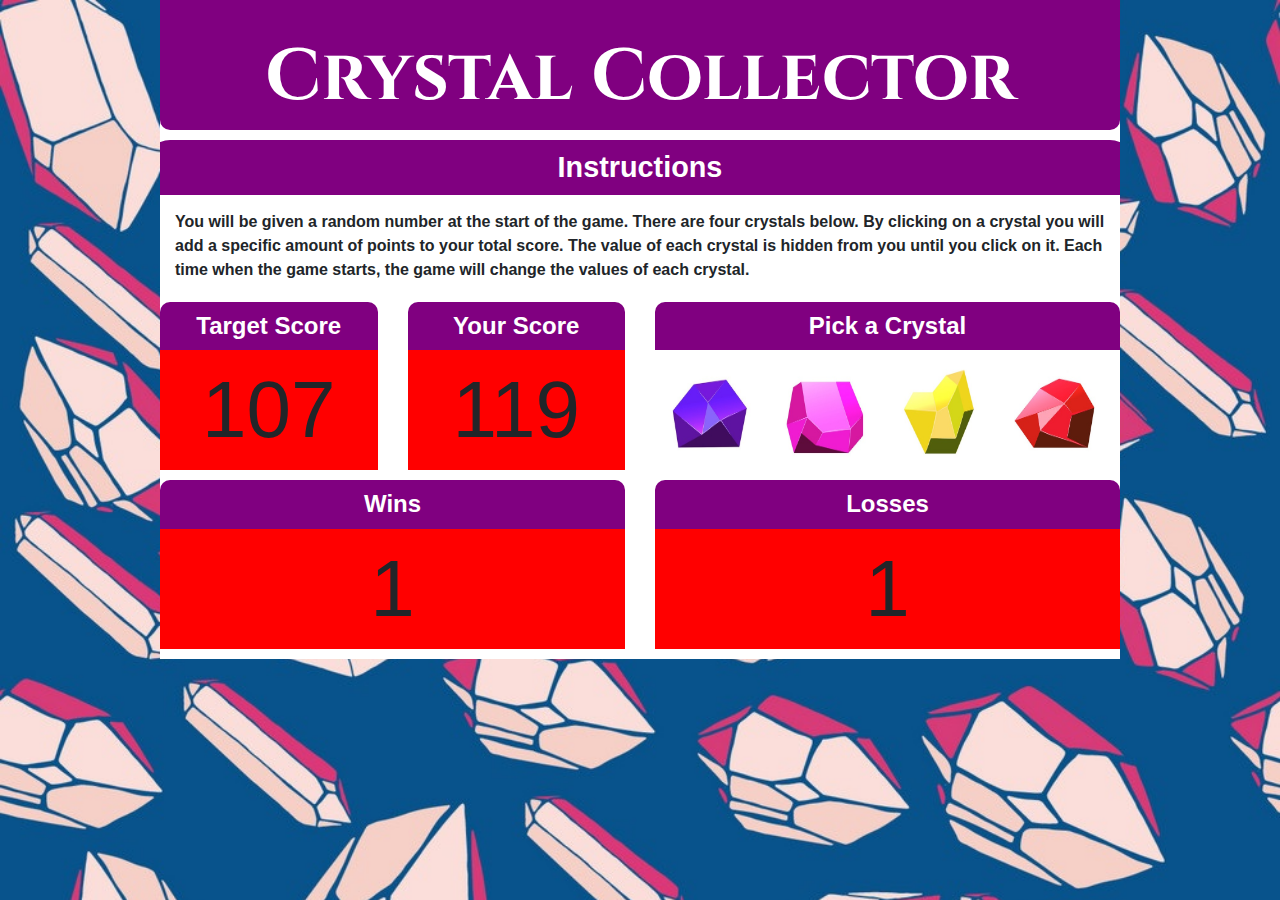
==== index1.html @ 3c86a2fc "index, css, & javascript 1" ====
<!DOCTYPE html>
<html lang="en">
<head>
    <meta charset="UTF-8">
    <meta name="viewport" content="width=device-width, initial-scale=1.0">
    <meta http-equiv="X-UA-Compatible" content="ie=edge">
    <title>Crystal Collector</title>
    <link href="https://fonts.googleapis.com/css?family=Cinzel|Notable&display=swap" rel="stylesheet">
    <link rel="stylesheet" href="https://stackpath.bootstrapcdn.com/bootstrap/4.3.1/css/bootstrap.min.css" integrity="sha384-ggOyR0iXCbMQv3Xipma34MD+dH/1fQ784/j6cY/iJTQUOhcWr7x9JvoRxT2MZw1T" crossorigin="anonymous">

    <!-- <link href="https://fonts.googleapis.com/css?family=Notable&display=swap" rel="stylesheet"> -->
    <link rel="stylesheet" href="assets/css/style.css">
</head>
<body>
<div class="container" id="page-container">
    <div class="jumbotron container" id="jumboTitle">
        <div class="container" >
          <h1 id="title">Crystal Collector</h1>
       </div>
    </div>
    <div class="row" >
        <div class="column-lg-12">
            <div class="panel panel-default" >
                <div class="panel-body">
                    <h2 id="instructions">Instructions</h2>
                    <p >You will be given a random number at the start of the game. There are four crystals below.  By clicking on a crystal you
                        will add a specific amount of points to your total score.  The value of each crystal is hidden from you until you click on 
                        it. Each time when the game starts, the game will change the values of each crystal.</p>
                </div> 
            </div>
        </div>
    </div>
    <div class="row">
        <div class="col-lg-3">
            <div class="panel panel-default">
                <h3 class="scoreboard">Target Score</h3>
                    <div class="panel-body" id="targetScore">
                        107
                   </div>

        </div>
        </div>
        <div class="col-lg-3">
                <div class="panel panel-default">
                    <h3 class="scoreboard">Your Score</h3>
                        <div class="panel-body" id="yourScore">
                            119
                            
                        </div>
    
                </div>
        </div>
        <div class="col-lg-6">
                <div class="panel panel-default">
                        <h3 class="scoreboard">Pick a Crystal</h3>
                        <div class="panel-body">
                                <img src="assets/images/crystalOne.jpg" id="one">
                                <img src="assets/images/crystalTwo.jpg" id="two">
                                <img src="assets/images/crystalThree.jpg" id="three">
                                <img src="assets/images/crystalFour.jpg"id="four">
                        </div>
    
                </div>
            </div>
            
    </div>
    <div class="row">
            <div class="col-lg-6">
                    <div class="panel panel-default">
                            <h3 class="scoreboard">Wins</h3>
                            <div class="panel-body" id="winCount">
                                1
                            </div>
                    </div> 
            </div>
            <div class="col-lg-6">
                    <div class="panel panel-default">
                            <h3 class="scoreboard">Losses</h3>
                            <div class="panel-body" id="lossCount">
                                1
                            </div>
                    </div> 
            </div>
    </div>

    
    
</div>

   
</body>
<script src="/assets/javascript/game.js"

<script src="https://code.jquery.com/jquery-3.3.1.slim.min.js" integrity="sha384-q8i/X+965DzO0rT7abK41JStQIAqVgRVzpbzo5smXKp4YfRvH+8abtTE1Pi6jizo" crossorigin="anonymous"></script>
<script src="https://cdnjs.cloudflare.com/ajax/libs/popper.js/1.14.7/umd/popper.min.js" integrity="sha384-UO2eT0CpHqdSJQ6hJty5KVphtPhzWj9WO1clHTMGa3JDZwrnQq4sF86dIHNDz0W1" crossorigin="anonymous"></script>
<script src="https://stackpath.bootstrapcdn.com/bootstrap/4.3.1/js/bootstrap.min.js" integrity="sha384-JjSmVgyd0p3pXB1rRibZUAYoIIy6OrQ6VrjIEaFf/nJGzIxFDsf4x0xIM+B07jRM" crossorigin="anonymous"></script>

</html> 
<!-- <div class="container-fluid">
    <div class="row">
        <div class="column-lg-3" id="targetnumber">
                <h3 class="scoreBoard">Target Score</h3>
                <div id="targetNumber">120</div>
        </div>
        
        <div class="column-lg-3" id="current-score">
                <h3 class="scoreBoard">Your Score</h3>
                <div id="yourScore" >120</div>
            
        </div>
        <div class="column-lg-6" >
            <div id="crystals">
                <h3 class="scoreBoard">Choose a Crystal</h3>
                <img src="assets/images/crystalOne.jpg">
                <img src="assets/images/crystalTwo.jpg">
                <img src="assets/images/crystalThree.jpg">
                <img src="assets/images/crystalFour.jpg">
                    </div>   
        </div>
    </div>
    </div>
    <div class="row" >
        <div class="column-lg-6">
                <div class="totalScore">
                        <div id="win-count">
                            <h3 class="scoreBoard1">Wins</h3>
                        </div>
                    </div> 
        </div>
    </div>
        <div class="column-lg-6">
            <div class="totalScore">
            <div id="loss-count">
                                    <h3 class="scoreBoard2">Losses</h3>
                                  </div>  
                          </div>  

            </div>
---- assets/css/style.css ----
*{
    box-sizing: border-box;
}
body{
    background-image: url("../images/crystal2.jpg") ;
    background-size:cover;
        margin: 0px;
}

#page-container{
   
   width:auto;
   max-width: 960px;
   background-color:white;
   height: auto;
   overflow:hidden;
}
#jumboTitle{
    width: 100%;    
    height: 100px;
    border: solid purple;
    border-width:0 2px 2px 2px;
    border-radius: 0 0 10px 10px;
    background-color: purple;   
}
.container{
    padding-left: 0;
    padding-right: 0;
    margin-bottom:10px;
    
}
#title{
    width: auto;

    margin-top: 0px;
    /* margin-bottom: px;  */
    position: relative;
    top: -30px;
   
    padding: 0.5px;
    /* font-family: 'Notable', sans-serif; */
    font-family: 'Cinzel', serif;
    font-size:4.5em;
    font-weight:bold;
    text-align: center;
    color: white;    
}

#instructions{
    text-align:center;
    color:white;
    padding: 10px;
    margin-bottom: 0px;
    background-color:purple;
    border-radius: 25px 25px 0 0; 
    font-size: 1.8em;
    font-weight:bold; 
    margin-top: 0px; 
}

    
#directions{
    background-color: white;
    height: auto;
    border-radius: 10px;
    margin-top: 0px;
   
}

p{
    font-size: 1em;
    font-weight: bold;
    padding:5px 30px 10px 30px;
    margin-top: 10px;
    margin-bottom: 10px;
}

.scoreboard{
     color:white;
    padding: 10px;
    margin: 0px;
    background-color:purple;
    border-radius: 10px 10px 0 0;
    font-size: 1.5em;
    font-weight:bold; 
    display:block; 
    width: 100%;
    text-align:center;
     
}

img{
    height: 100px;
    width:  85px;
    position: relative;
    margin: 13px;
    
}


#yourScore, #targetScore, #winCount, #lossCount{
    font-size: 5em;
    /* width:100%; */
    margin-top:0px;
    margin-bottom: 10px;
    padding-top:0px;
    text-align: center;
    background-color: red;
    
}
/* .scoreBoard1{
    color:white;
    padding: 10px;
    margin-top: 0px;
    margin-bottom: 0px;
    background-color:blue;
    border-radius: 10px 0 0 0px;
    font-size: 1.8em;
    font-weight:bold; 
    display:block;
    width: 28%;
    text-align:center;
    clear: left;
}
.scoreBoard2{
    color:white;
    padding: 10px;
    margin-top: 0px;
    margin-bottom: 0px;
    background-color:blue;
    border-radius: 0 0 0 10px;
    font-size: 1.8em;
    font-weight:bold; 
    display:block;
    width: 28%;
    text-align:center;
    clear: left;
}


#win-count{
    margin-top: 15px;
    border-radius: 10px 10px 0 0;
}
#win-count, #loss-count{
    float:left;
    width: 100%;
    background-color:white;
    /* border-radius: 10px 10px 10px 10px; */
/* }
#loss-count{
    border-radius: 0 0 10px 10px;
} */
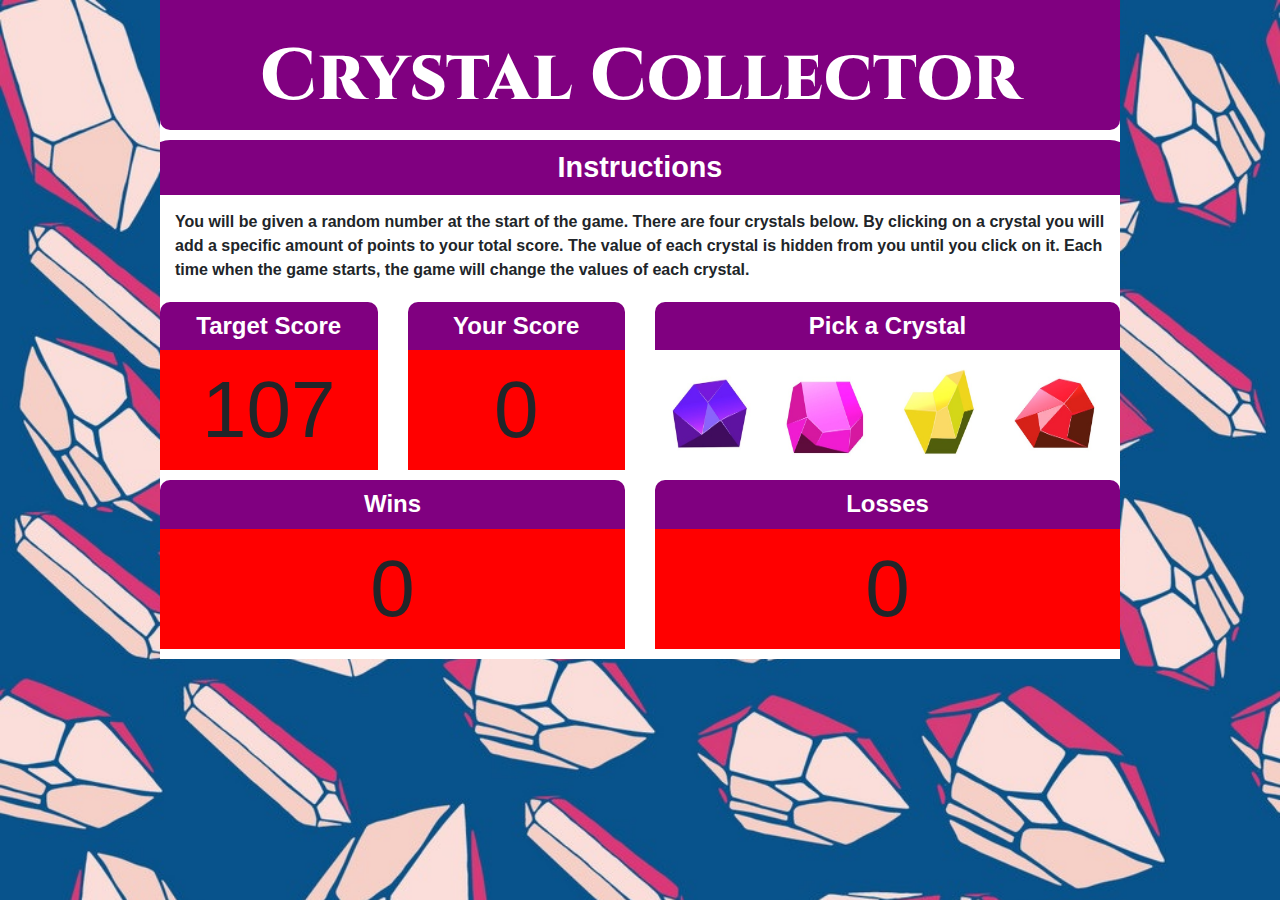
==== commit b111855e: "css needed, otherwise done" ====
--- a/index1.html
+++ b/index1.html
@@ -7,7 +7,7 @@
     <title>Crystal Collector</title>
     <link href="https://fonts.googleapis.com/css?family=Cinzel|Notable&display=swap" rel="stylesheet">
     <link rel="stylesheet" href="https://stackpath.bootstrapcdn.com/bootstrap/4.3.1/css/bootstrap.min.css" integrity="sha384-ggOyR0iXCbMQv3Xipma34MD+dH/1fQ784/j6cY/iJTQUOhcWr7x9JvoRxT2MZw1T" crossorigin="anonymous">
-
+    <script type="text/javascript" src="https://cdnjs.cloudflare.com/ajax/libs/jquery/3.2.1/jquery.min.js"></script>
     <!-- <link href="https://fonts.googleapis.com/css?family=Notable&display=swap" rel="stylesheet"> -->
     <link rel="stylesheet" href="assets/css/style.css">
 </head>
@@ -35,7 +35,7 @@
             <div class="panel panel-default">
                 <h3 class="scoreboard">Target Score</h3>
                     <div class="panel-body" id="targetScore">
-                        107
+                        
                    </div>
 
         </div>
@@ -44,7 +44,7 @@
                 <div class="panel panel-default">
                     <h3 class="scoreboard">Your Score</h3>
                         <div class="panel-body" id="yourScore">
-                            119
+                            0
                             
                         </div>
     
@@ -89,7 +89,8 @@
 
    
 </body>
-<script src="/assets/javascript/game.js"
+<script src="./assets/javascript/game.js"></script>
+
 
 <script src="https://code.jquery.com/jquery-3.3.1.slim.min.js" integrity="sha384-q8i/X+965DzO0rT7abK41JStQIAqVgRVzpbzo5smXKp4YfRvH+8abtTE1Pi6jizo" crossorigin="anonymous"></script>
 <script src="https://cdnjs.cloudflare.com/ajax/libs/popper.js/1.14.7/umd/popper.min.js" integrity="sha384-UO2eT0CpHqdSJQ6hJty5KVphtPhzWj9WO1clHTMGa3JDZwrnQq4sF86dIHNDz0W1" crossorigin="anonymous"></script>
--- a/assets/css/style.css
+++ b/assets/css/style.css
@@ -41,7 +41,7 @@
     /* font-family: 'Notable', sans-serif; */
     font-family: 'Cinzel', serif;
     font-size:4.5em;
-    font-weight:bold;
+    font-weight: 800;
     text-align: center;
     color: white;    
 }
